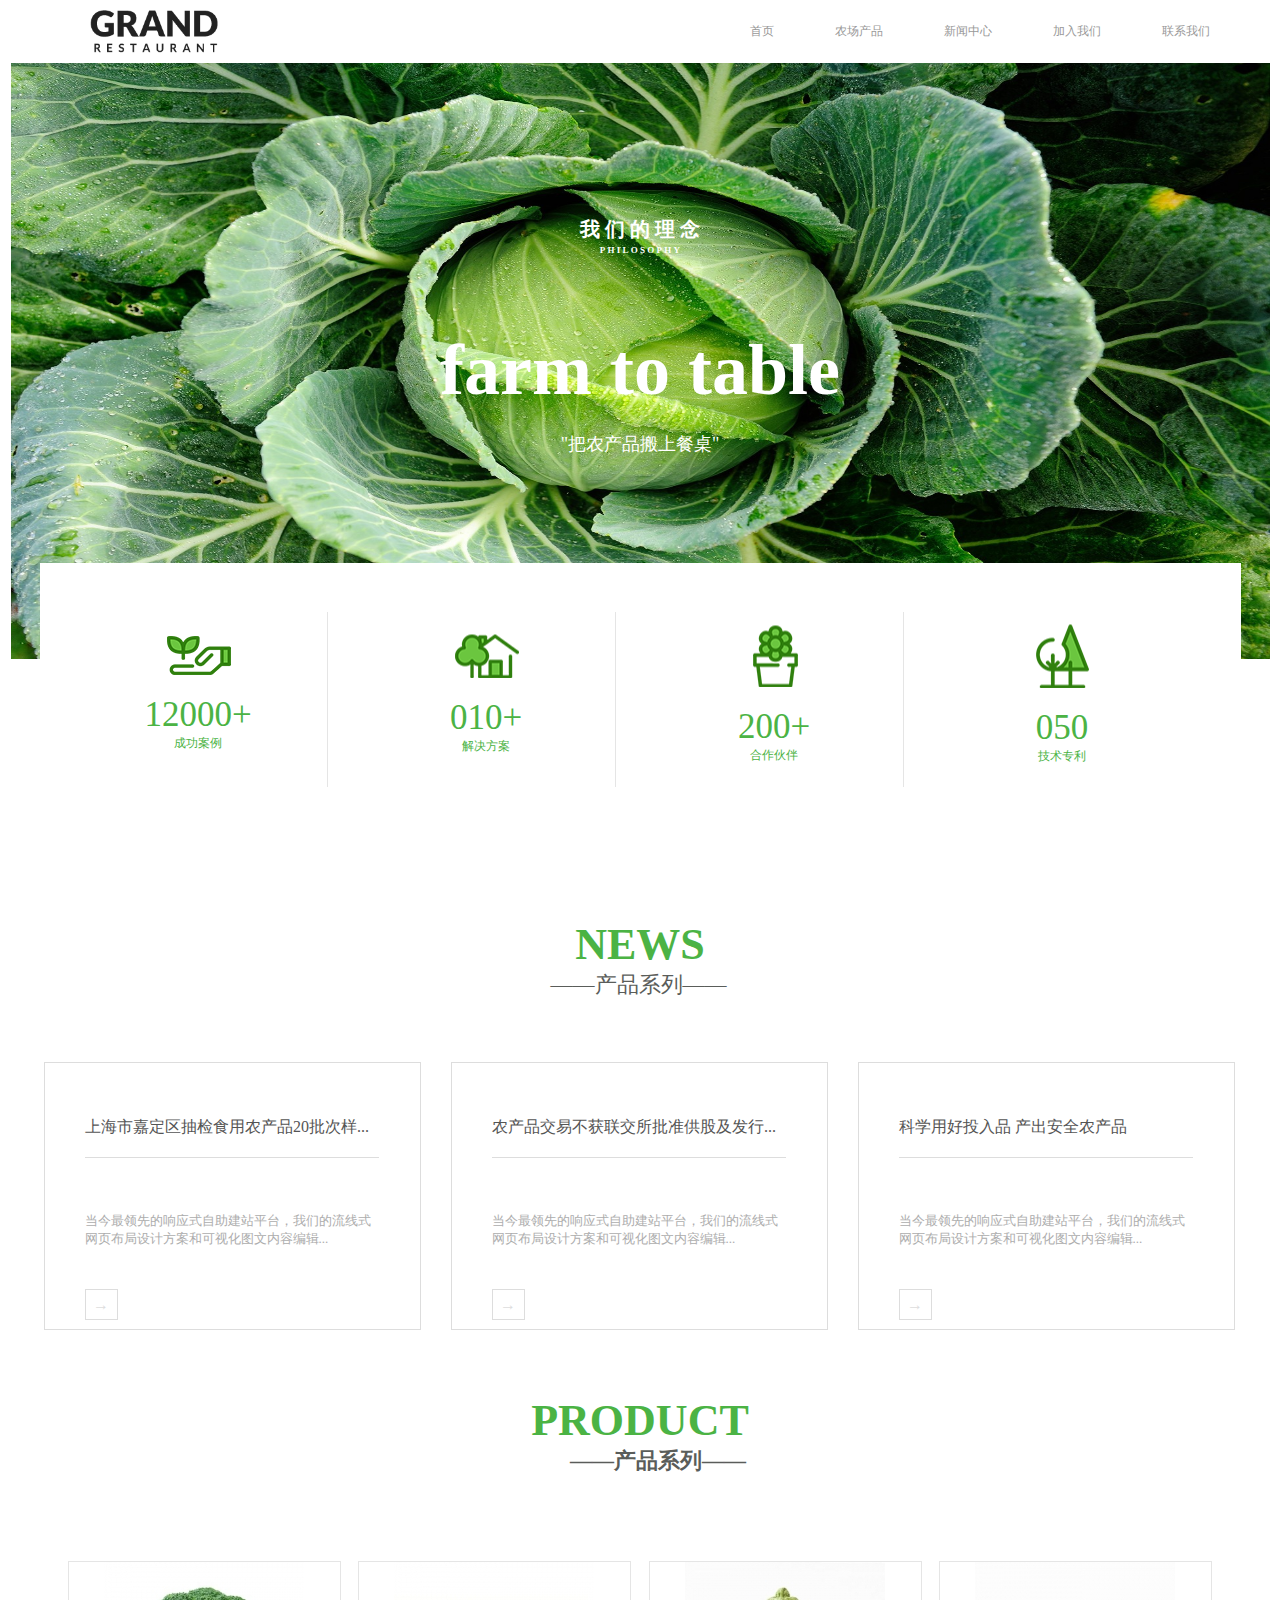
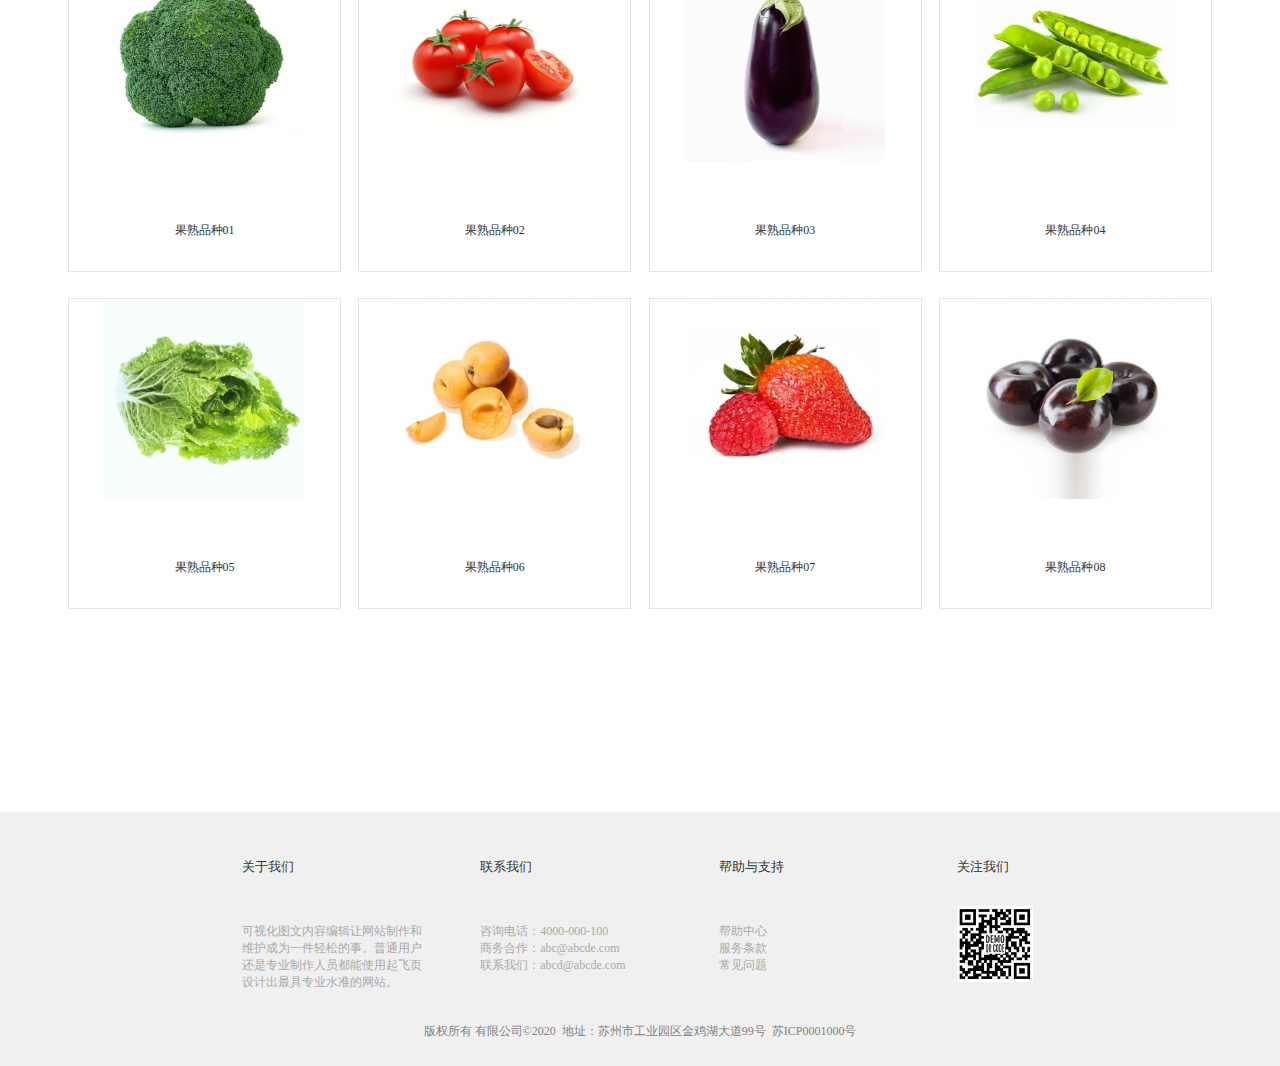
==== index.html @ 9a3c9703 "five" ====
<!doctype html>
<html lang="en">
<head>
    <meta charset="UTF-8">
    <meta name="viewport"
          content="width=device-width, user-scalable=no, initial-scale=1.0, maximum-scale=1.0, minimum-scale=1.0">
    <meta http-equiv="X-UA-Compatible" content="ie=edge">
    <title>企业站</title>
    <link rel="stylesheet" href="css/index.css">
</head>
<body>
    <header>
        <div class="head">
            <div class="head_left"></div>
            <div class="head_right">
                <ul>
                    <li>首页</li>
                    <li>农场产品</li>
                    <li>新闻中心</li>
                    <li>加入我们</li>
                    <li>联系我们</li>
                </ul>
            </div>
        </div>
        <main>
            <div class="picture">
                <div class="idea">我&nbsp;们&nbsp;的&nbsp;理&nbsp;念</div>
                <div class="word">P&nbsp;H&nbsp;I&nbsp;L&nbsp;O&nbsp;S&nbsp;O&nbsp;P&nbsp;H&nbsp;Y</div>
                <h1>farm&nbsp;to&nbsp;table</h1>
                <div class="table">"把农产品搬上餐桌"</div>
            </div>
        </main>
    </header>
    <section>
        <div class="show">
            <div class="case">
                <div class="show_1"></div>
                <div class="num">12000+</div>
                <div class="example">成功案例</div>
            </div>
            <div class="case">
                <div class="show_2"></div>
                <div class="num">010+</div>
                <div class="example">解决方案</div>
            </div>
            <div class="case">
                <div class="show_3"></div>
                <div class="num">200+</div>
                <div class="example">合作伙伴</div>
            </div>
            <div class="case case_n">
                <div class="show_4"></div>
                <div class="num">050</div>
                <div class="example">技术专利</div>
            </div>
        </div>
    </section>
    <section class="news">
        <h1>NEWS</h1>
        <p>——产品系列——</p>
        <div class="list list_1">
            <div class="area">上海市嘉定区抽检食用农产品20批次样...</div>
            <div class="produce">当今最领先的响应式自助建站平台，我们的流线式网页布局设计方案和可视化图文内容编辑...</div>
            <div class="arrow">→</div>
        </div>
        <div class="list">
            <div class="area">农产品交易不获联交所批准供股及发行...</div>
            <div class="produce">当今最领先的响应式自助建站平台，我们的流线式网页布局设计方案和可视化图文内容编辑...</div>
            <div class="arrow">→</div>
        </div>
        <div class="list">
            <div class="area">科学用好投入品&nbsp;产出安全农产品</div>
            <div class="produce">当今最领先的响应式自助建站平台，我们的流线式网页布局设计方案和可视化图文内容编辑...</div>
            <div class="arrow">→</div>
        </div>
    </section>
    <!--产品展示开始-->
        <div class="show_star">
            <h1>PRODUCT</h1>
            <h2>——产品系列——</h2>
        </div>
        <div class="product">
            <div class="product_show">
                <div class="caihua caihua"></div>
                <div class="variety">果熟品种01</div>
            </div>
            <div class="product_show">
                <div class="caihua tomato"></div>
                <div class="variety">果熟品种02</div>
            </div>
            <div class="product_show">
                <div class="caihua qiezi"></div>
                <div class="variety">果熟品种03</div>
            </div>
            <div class="product_show">
                <div class="caihua doujiao"></div>
                <div class="variety">果熟品种04</div>
            </div>
            <div class="product_show">
                <div class="caihua baicai"></div>
                <div class="variety">果熟品种05</div>
            </div>
            <div class="product_show">
                <div class="caihua taozi"></div>
                <div class="variety">果熟品种06</div>
            </div>
            <div class="product_show">
                <div class="caihua caomei"></div>
                <div class="variety">果熟品种07</div>
            </div>
            <div class="product_show">
                <div class="caihua lizi"></div>
                <div class="variety">果熟品种08</div>
            </div>
        </div>
    <!--底部开始-->
    <footer>
        <div class="base">
            <div class="base_top">
                <div class="base_box">
                    <h3>关于我们</h3>
                    <div class="content">可视化图文内容编辑让网站制作和维护成为一件轻松的事。普通用户还是专业制作人员都能使用起飞页设计出最具专业水准的网站。</div>
                </div>
                <div class="base_box">
                    <h3>联系我们</h3>
                    <div class="content">咨询电话：4000-000-100</div>
                    <div class="content1">商务合作：abc@abcde.com</div>
                    <div class="content1">联系我们：abcd@abcde.com</div>
                </div>
                <div class="base_box">
                    <h3>帮助与支持</h3>
                    <div class="content">帮助中心</div>
                    <div class="content1">服务条款</div>
                    <div class="content1">常见问题</div>
                </div>
                <div class="base_box">
                    <h3>关注我们</h3>
                    <div class="code"></div>
                </div>
            </div>
            <div class="base_bottom">版权所有&nbsp;有限公司&copy;2020&nbsp;&nbsp;地址：苏州市工业园区金鸡湖大道99号&nbsp;&nbsp;苏ICP0001000号</div>
        </div>
    </footer>
    <!--底部结束->
</body>
</html>
---- css/index.css ----
*{
    margin: 0;
    padding:0;
    list-style: none;
}
header{
    width: 100%;
    height: 63px;
    /*background: red;*/
}
.head{
    width: 1259px;
    height: 63px;
    /*background: greenyellow;*/
    margin: 0 auto;
    display: flex;
    justify-content:space-between;
}
.head_left{
    width: 207px;
    height: 63px;
    background: url("../img/word.png") no-repeat center;
    background-size: 128px 43px;
    margin-left: 40px;
}
.head_right{
    width:500px;
    height: 63px;
    /*background: cyan;*/
    margin-right: 40px;
    display: flex;
    justify-content: center;
    align-items: center;
}
li{
    font-size: 12px;
    color: #999999;
    float: left;
    margin-right: 61px;
}
li:last-child{
    margin-right: 0;
}
li:hover{
    color: #4bb344;
    cursor:pointer;
}
main{
    width: 100%;
    height: 596px;
}
main>.picture{
    width: 1259px;
    height: 596px;
    background: url("../img/cai.jpg") no-repeat center;
    background-size: 1259px 596px;
    margin: 0 auto;
    overflow: hidden;
}
.idea{
    width: 100%;
    height: 20px;
    color: #fff;
    font-weight:bold;
    font-size: 20px;
    margin-top:153px;
    text-align: center;
}
.word{
    width: 100%;
    height: 9px;
    color: #fff;
    font-weight: bold;
    font-size: 9px;
    text-align: center;
    margin-top:9px;
}
main>div>h1{
    width: 100%;
    height: 72px;
    color: #fff;
    text-align: center;
    font-size: 72px;
    margin-top:75px;
}
.table{
    width: 100%;
    height: 18px;
    color: #fff;
    font-size: 18px;
    text-align: center;
    margin-top:31px;
}
section{
    width: 100%;
    height: 269px;
    /*background: yellow;*/
    margin-top: 500px;
}
.show{
    width: 1201px;
    height: 269px;
    background:#fff;
    margin: 0 auto;
    animation: translateY 2s forwards;
}
@keyframes translateY{
    from{
        transform: translateY(80px);
    }
    to{
        transform: translateY(-80px);
    }
}
.case{
    width: 257px ;
    height: 175px;
    border-right:1px solid #e5e5e5;
    margin-top: 49px;
    overflow: hidden;
    float: left;
    margin-left:30px;
    transition: all 1s;
}
.case:hover{
    transform: translateY(-5px);
}
.show_1{
    height: 39px;
    background:url("../img/shou.png") no-repeat center;
    margin-top: 24px;
    text-align: center;
    line-height: 175px;
}
.num{
    font-size: 35px;
    color: #4bb344;
    text-align: center;
    margin-top: 20px;
}
.example{
    font-size: 12px;
    color: #4bb344;
    text-align: center;
}
.show_2{
    height: 44px;
    background: url("../img/fangzi.png") no-repeat center;
    margin-top: 22px;
}
.show_3{
    height: 62px;
    background: url("../img/hua.png") no-repeat center;
    margin-top: 13px;
}
.show_4{
    height: 64px;
    background: url("../img/no.png") no-repeat center;
    margin-top: 12px;
}
.case_n{
    border-right: 0;
}
.news{
    width: 1259px;
    height: 563px;
    /*background: #999999;*/
    margin: 0 auto;
    overflow: hidden;
}
section>h1{
    font-size: 44px;
    color: #4bb344;
    margin-top: 87px;
    text-align: center;
}
section>p{
    font-size: 22px;
    color: #5a5d5a;
    font-weight: normal;
    margin-left: 540px;
}
.list{
    width: 375px;
    height: 266px;
    border: 1px solid #dddddd;
    margin-right: 30px;
    margin-top: 62px;
    float: left;
}
.list_1{
    margin-left: 33px;
}
.area{
    width: 294px;
    height: 40px;
    border-bottom: 1px solid #dddddd;
    margin: 54px auto;
    font-size: 16px;
    color: #555555;
}
.produce{
    width: 294px;
    height: 37px;
    font-size: 13px;
    margin-left: 40px;
    color: #adadad;
}
.arrow{
    width: 31px;
    height: 29px;
    border: 1px solid #dddddd;
    margin-left: 40px;
    margin-top: 40px;
    text-align: center;
    line-height: 29px;
    color: #dddddd;
}
.list:hover {
    border: 1px solid #999999;
    color: #4bb344;
}
.area:hover{
    color: #4bb344;
    cursor: pointer;
}
.arrow:hover{
    border: 1px solid #4bb344;
    color: #4bb344;
    cursor: pointer;
}
.show_star{
    width: 100%;
    height: 166px;
}
div>h1{
    font-size: 44px;
    color: #4bb344;
    text-align: center;
}
div>h2{
    font-size: 22px;
    color: #5a5d5a;
    margin-left: 570px;
}
.product{
    width: 1144px;
    height: 648px;
    /*background: yellow;*/
    display: flex;
    flex-wrap: wrap;
    justify-content:space-between;
    margin: 0 auto;
}
.product_show{
    width: 271px;
    height: 309px;
    border: 1px solid #e5e5e5;
    /*background: #4bb344;*/
    margin-bottom: 26px;
    animation: translateY 1s;
}
@keyframes translateY {
    from{
        transform: translateY(100px);
    }
    to{
        transform: translateY(-100px);
    }
}
.caihua{
    width: 200px;
    height: 200px;
    background: url("../img/caihua.jpg") no-repeat center;
    margin-left: 35px;
}
.variety{
    font-size: 12px;
    color: #333;
    margin-top: 60px;
    text-align: center;
}
.tomato{
    background: url("../img/tomato.jpg") no-repeat center;
}
.qiezi{
    background: url("../img/qiezi.jpg") no-repeat center;
}
.doujiao{
    background: url("../img/doujiao.jpg") no-repeat center;
}
.baicai{
    background: url("../img/baicai.jpg") no-repeat center;
}
.taozi{
    background: url("../img/tao.jpg") no-repeat center;
}
.caomei {
    background: url("../img/caomei.jpg") no-repeat center;
}
.lizi{
    background: url("../img/lizi.jpg") no-repeat center;
}
footer{
    width: 100%;
    height: 254px;
    background: #f0f0f0;
    margin-top: 203px;
}
.base{
    width: 797px;
    height: 254px;
    /*background: #999999;*/
    margin: 0 auto;
}
.base_top{
    width: 897px;
    height: 138px;
    /*background: cyan;*/
    display: flex;
    justify-content: space-between;
}
.base_box{
    width: 181px;
    height: 138px;
    margin-top: 46px;
    /*background: #4bb344;*/
}
h3{
    font-size: 13px;
    color:#333;
    font-weight:normal;
}
.content{
    font-size: 12px;
    color: #a9a9a9;
    margin-top: 47px;
}
.content1{
    font-size: 12px;
    color:#a9a9a9 ;
}
.code{
    width: 76px;
    height: 76px;
    background: url("../img/erweima.jpg") no-repeat center;
    background-size: 76px 76px;
    margin-top: 30px;
}
.base_bottom{
    height: 16px;
    font-size: 12px;
    color: #808080;
    margin-top: 73px;
    text-align: center;
}
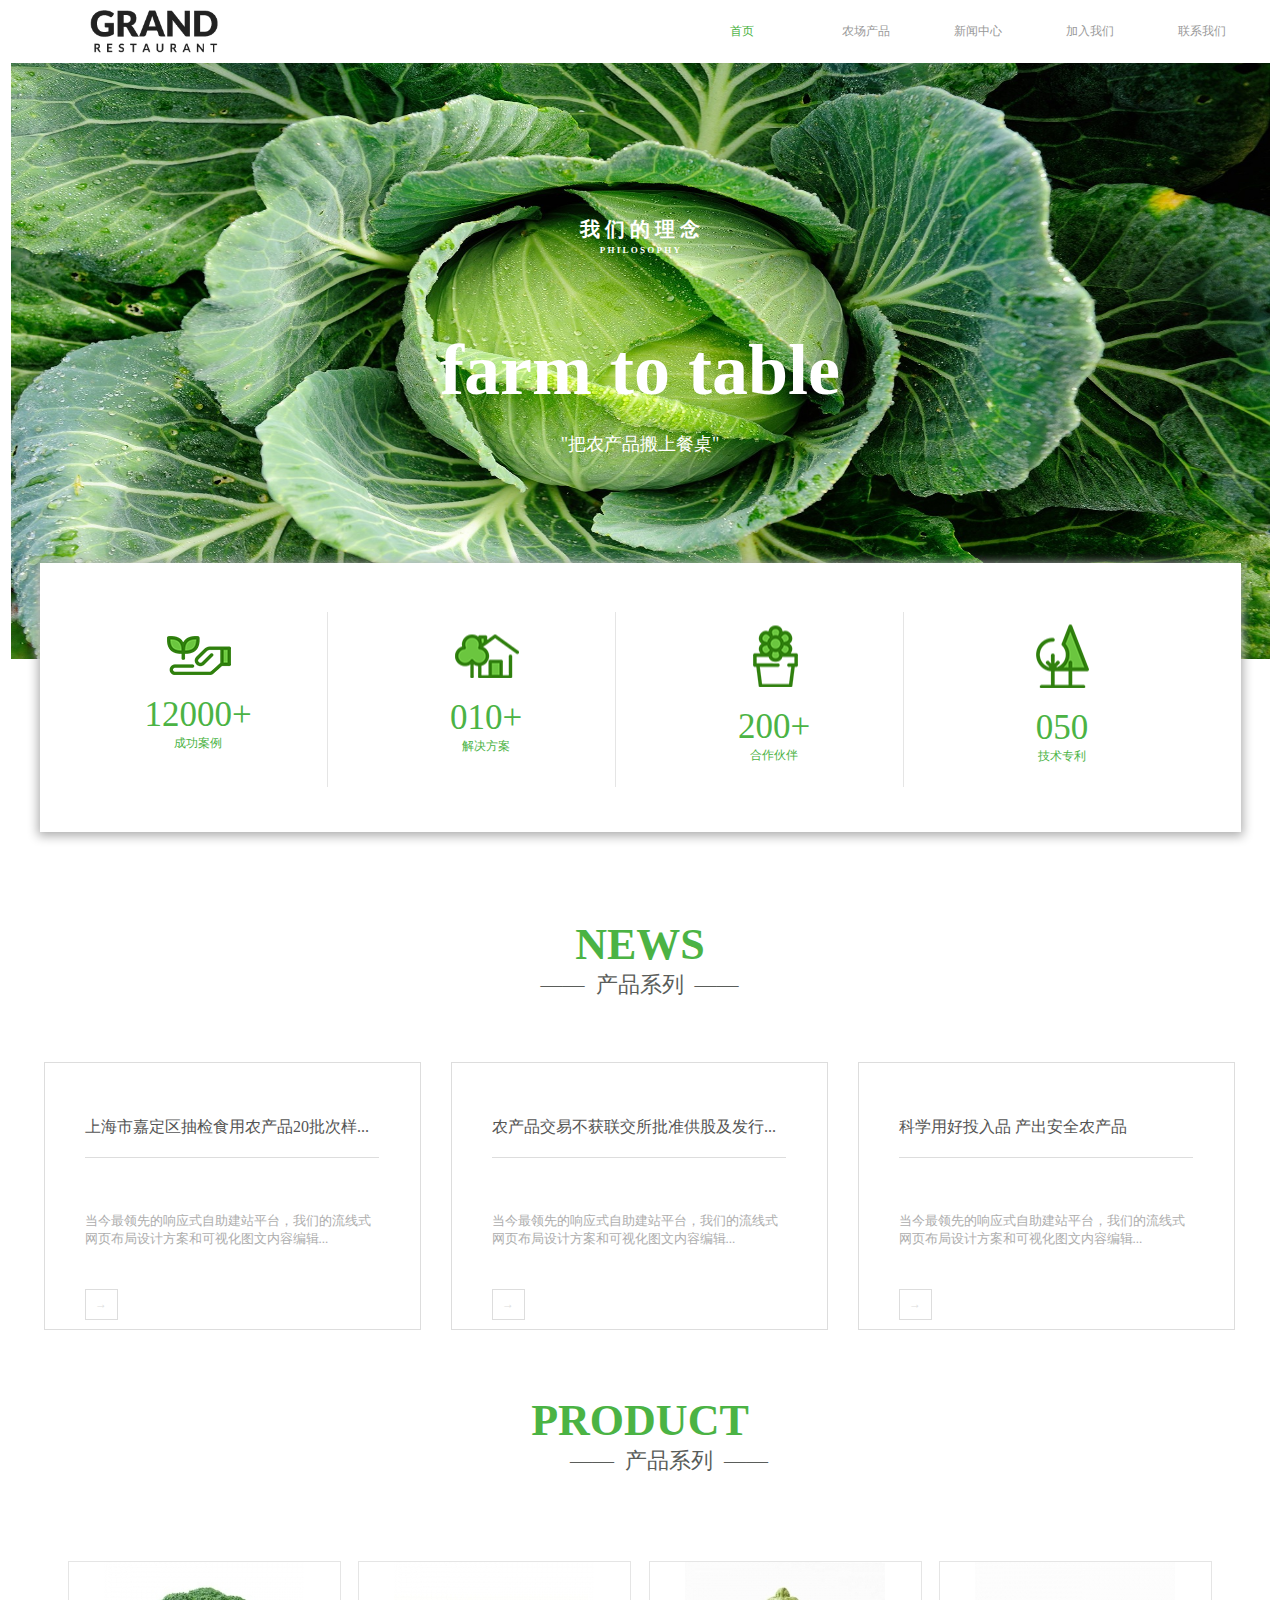
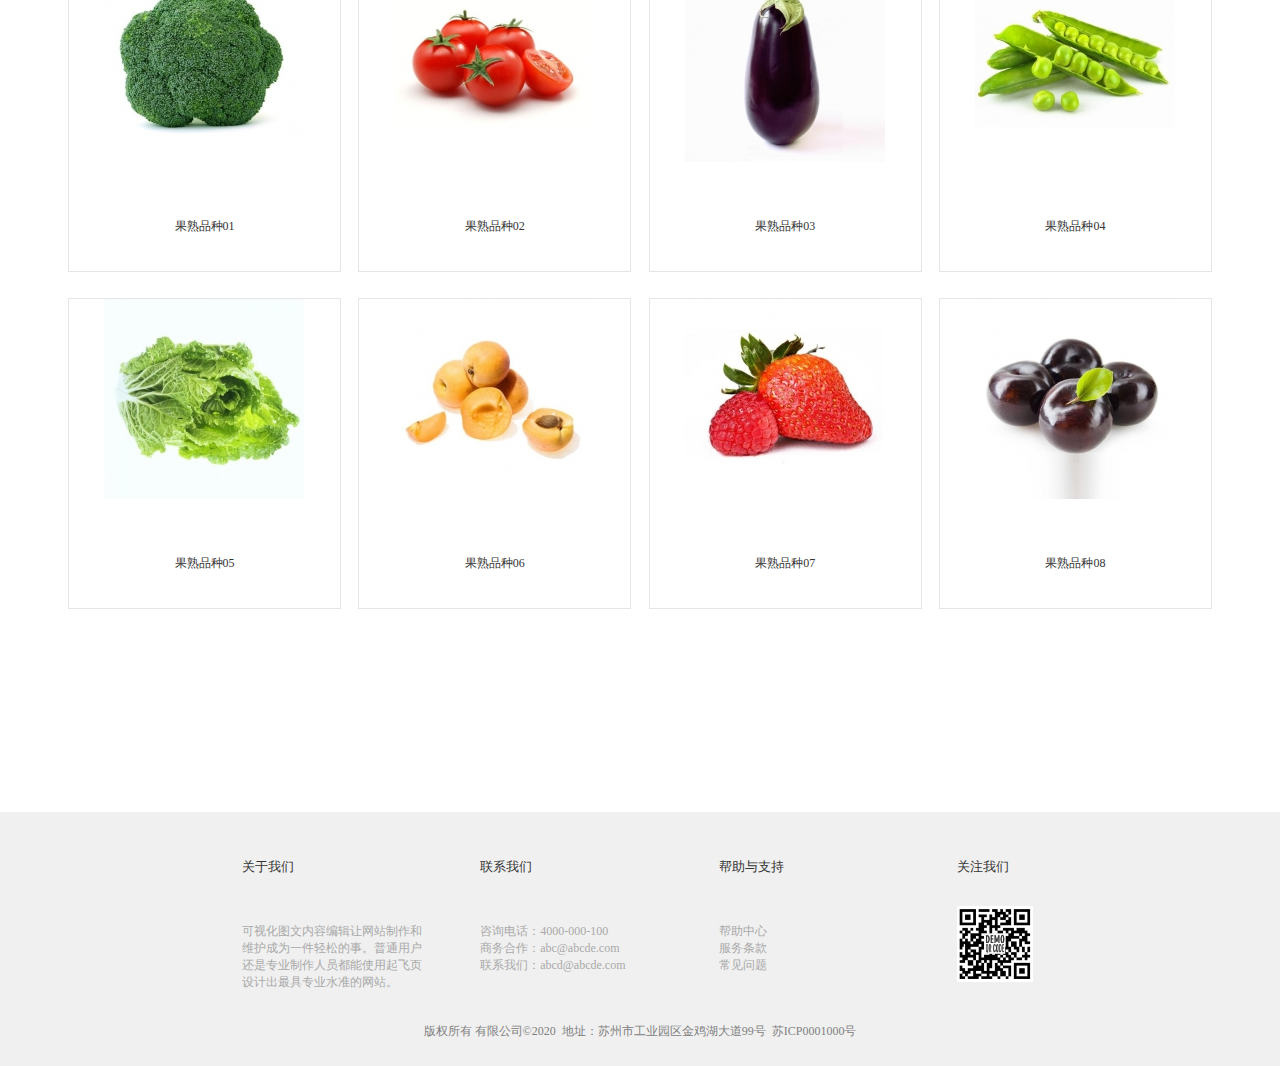
==== commit 84fcc485: "five" ====
--- a/index.html
+++ b/index.html
@@ -13,13 +13,11 @@
         <div class="head">
             <div class="head_left"></div>
             <div class="head_right">
-                <ul>
-                    <li>首页</li>
-                    <li>农场产品</li>
-                    <li>新闻中心</li>
-                    <li>加入我们</li>
-                    <li>联系我们</li>
-                </ul>
+                    <a class="page first">首页</a>
+                    <a href="farm.html" class="first">农场产品</a>
+                    <a href="news.html" class="first">新闻中心</a>
+                    <a href="join.html" class="first">加入我们</a>
+                    <a href="call.html" class="first">联系我们</a>
             </div>
         </div>
         <main>
@@ -57,59 +55,59 @@
     </section>
     <section class="news">
         <h1>NEWS</h1>
-        <p>——产品系列——</p>
-        <div class="list list_1">
+        <p>——&nbsp;&nbsp;产品系列&nbsp;&nbsp;——</p>
+        <a href="news_1.html" class="list list_1">
             <div class="area">上海市嘉定区抽检食用农产品20批次样...</div>
             <div class="produce">当今最领先的响应式自助建站平台，我们的流线式网页布局设计方案和可视化图文内容编辑...</div>
             <div class="arrow">→</div>
-        </div>
-        <div class="list">
+        </a>
+        <a href="news_2.html" class="list">
             <div class="area">农产品交易不获联交所批准供股及发行...</div>
             <div class="produce">当今最领先的响应式自助建站平台，我们的流线式网页布局设计方案和可视化图文内容编辑...</div>
             <div class="arrow">→</div>
-        </div>
-        <div class="list">
+        </a>
+        <a href="news_3.html" class="list">
             <div class="area">科学用好投入品&nbsp;产出安全农产品</div>
             <div class="produce">当今最领先的响应式自助建站平台，我们的流线式网页布局设计方案和可视化图文内容编辑...</div>
             <div class="arrow">→</div>
-        </div>
+        </a>
     </section>
     <!--产品展示开始-->
         <div class="show_star">
             <h1>PRODUCT</h1>
-            <h2>——产品系列——</h2>
+            <h2>——&nbsp;&nbsp;产品系列&nbsp;&nbsp;——</h2>
         </div>
         <div class="product">
             <div class="product_show">
-                <div class="caihua caihua"></div>
+                <a class="caihua"></a>
                 <div class="variety">果熟品种01</div>
             </div>
             <div class="product_show">
-                <div class="caihua tomato"></div>
+                <a class="caihua tomato"></a>
                 <div class="variety">果熟品种02</div>
             </div>
             <div class="product_show">
-                <div class="caihua qiezi"></div>
+                <a class="caihua qiezi"></a>
                 <div class="variety">果熟品种03</div>
             </div>
             <div class="product_show">
-                <div class="caihua doujiao"></div>
+                <a class="caihua doujiao"></a>
                 <div class="variety">果熟品种04</div>
             </div>
             <div class="product_show">
-                <div class="caihua baicai"></div>
+                <a class="caihua baicai"></a>
                 <div class="variety">果熟品种05</div>
             </div>
             <div class="product_show">
-                <div class="caihua taozi"></div>
+                <a class="caihua taozi"></a>
                 <div class="variety">果熟品种06</div>
             </div>
             <div class="product_show">
-                <div class="caihua caomei"></div>
+                <a class="caihua caomei"></a>
                 <div class="variety">果熟品种07</div>
             </div>
             <div class="product_show">
-                <div class="caihua lizi"></div>
+                <a class="caihua lizi"></a>
                 <div class="variety">果熟品种08</div>
             </div>
         </div>
@@ -123,7 +121,7 @@
                 </div>
                 <div class="base_box">
                     <h3>联系我们</h3>
-                    <div class="content">咨询电话：4000-000-100</div>
+                    <div class="content content2">咨询电话：4000-000-100</div>
                     <div class="content1">商务合作：abc@abcde.com</div>
                     <div class="content1">联系我们：abcd@abcde.com</div>
                 </div>
--- a/css/index.css
+++ b/css/index.css
@@ -2,6 +2,7 @@
     margin: 0;
     padding:0;
     list-style: none;
+    text-decoration: none;
 }
 header{
     width: 100%;
@@ -29,21 +30,28 @@
     /*background: cyan;*/
     margin-right: 40px;
     display: flex;
-    justify-content: center;
-    align-items: center;
-}
-li{
+    justify-content: space-between;
+}
+.first{
+    /*width: 56px;*/
+    height: 13px;
+    line-height: 63px;
+}
+a{
     font-size: 12px;
     color: #999999;
     float: left;
     margin-right: 61px;
 }
-li:last-child{
+a:last-child{
     margin-right: 0;
 }
-li:hover{
+a:hover{
     color: #4bb344;
     cursor:pointer;
+}
+.page{
+   color: #4bb344;
 }
 main{
     width: 100%;
@@ -103,13 +111,14 @@
     background:#fff;
     margin: 0 auto;
     animation: translateY 2s forwards;
+    box-shadow:0 2px 10px 2px #adadad;
 }
 @keyframes translateY{
     from{
-        transform: translateY(80px);
+        transform: translateY(50px);
     }
     to{
-        transform: translateY(-80px);
+        transform: translateY(-50px);
     }
 }
 .case{
@@ -124,6 +133,7 @@
 }
 .case:hover{
     transform: translateY(-5px);
+    cursor: pointer;
 }
 .show_1{
     height: 39px;
@@ -178,7 +188,7 @@
     font-size: 22px;
     color: #5a5d5a;
     font-weight: normal;
-    margin-left: 540px;
+    margin-left: 530px;
 }
 .list{
     width: 375px;
@@ -191,6 +201,10 @@
 .list_1{
     margin-left: 33px;
 }
+a{
+    width: 294px;
+    height: 40px;
+}
 .area{
     width: 294px;
     height: 40px;
@@ -216,15 +230,15 @@
     line-height: 29px;
     color: #dddddd;
 }
-.list:hover {
+.list:hover{
     border: 1px solid #999999;
-    color: #4bb344;
-}
-.area:hover{
-    color: #4bb344;
-    cursor: pointer;
-}
-.arrow:hover{
+    cursor: pointer;
+}
+.list:hover .area{
+    color: #4bb344;
+    cursor: pointer;
+}
+.list:hover .arrow{
     border: 1px solid #4bb344;
     color: #4bb344;
     cursor: pointer;
@@ -242,6 +256,11 @@
     font-size: 22px;
     color: #5a5d5a;
     margin-left: 570px;
+    font-weight: normal;
+}
+a{
+    width: 1144px;
+    height: 648px;
 }
 .product{
     width: 1144px;
@@ -258,14 +277,13 @@
     border: 1px solid #e5e5e5;
     /*background: #4bb344;*/
     margin-bottom: 26px;
-    animation: translateY 1s;
-}
-@keyframes translateY {
+}
+@keyframes rotate {
     from{
-        transform: translateY(100px);
+        transform: rotate(60deg);
     }
     to{
-        transform: translateY(-100px);
+        transform: rotate(360deg);
     }
 }
 .caihua{
@@ -273,11 +291,20 @@
     height: 200px;
     background: url("../img/caihua.jpg") no-repeat center;
     margin-left: 35px;
+    animation: rotate 2s;
+}
+.caihua:hover{
+    transform: scale(1.1,1.1);
+    cursor: pointer;
 }
 .variety{
+    width: 70px;
+    height: 12px;
+    /*background: #4bb344;*/
+    display: block;
     font-size: 12px;
     color: #333;
-    margin-top: 60px;
+    margin:256px auto;
     text-align: center;
 }
 .tomato{
@@ -340,6 +367,10 @@
     font-size: 12px;
     color:#a9a9a9 ;
 }
+.content2:hover{
+    color: lime;
+    cursor: pointer;
+}
 .code{
     width: 76px;
     height: 76px;
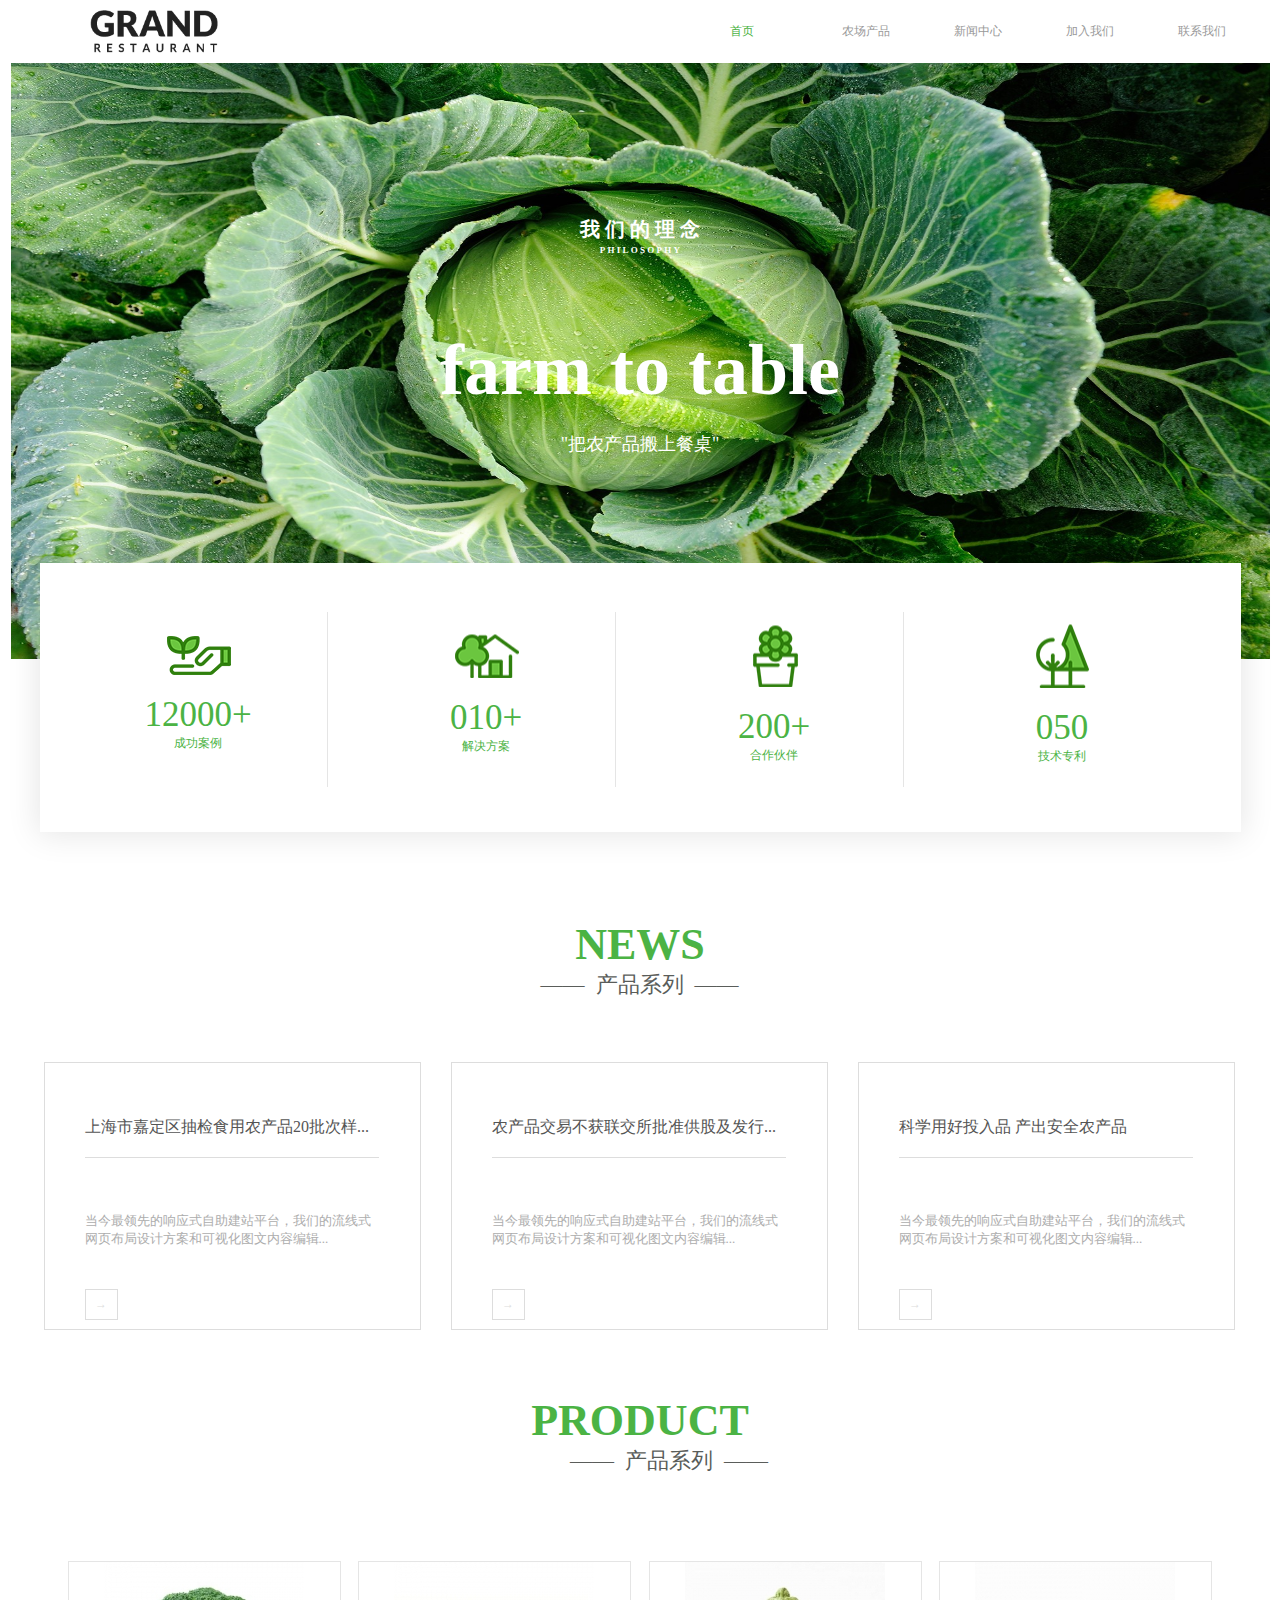
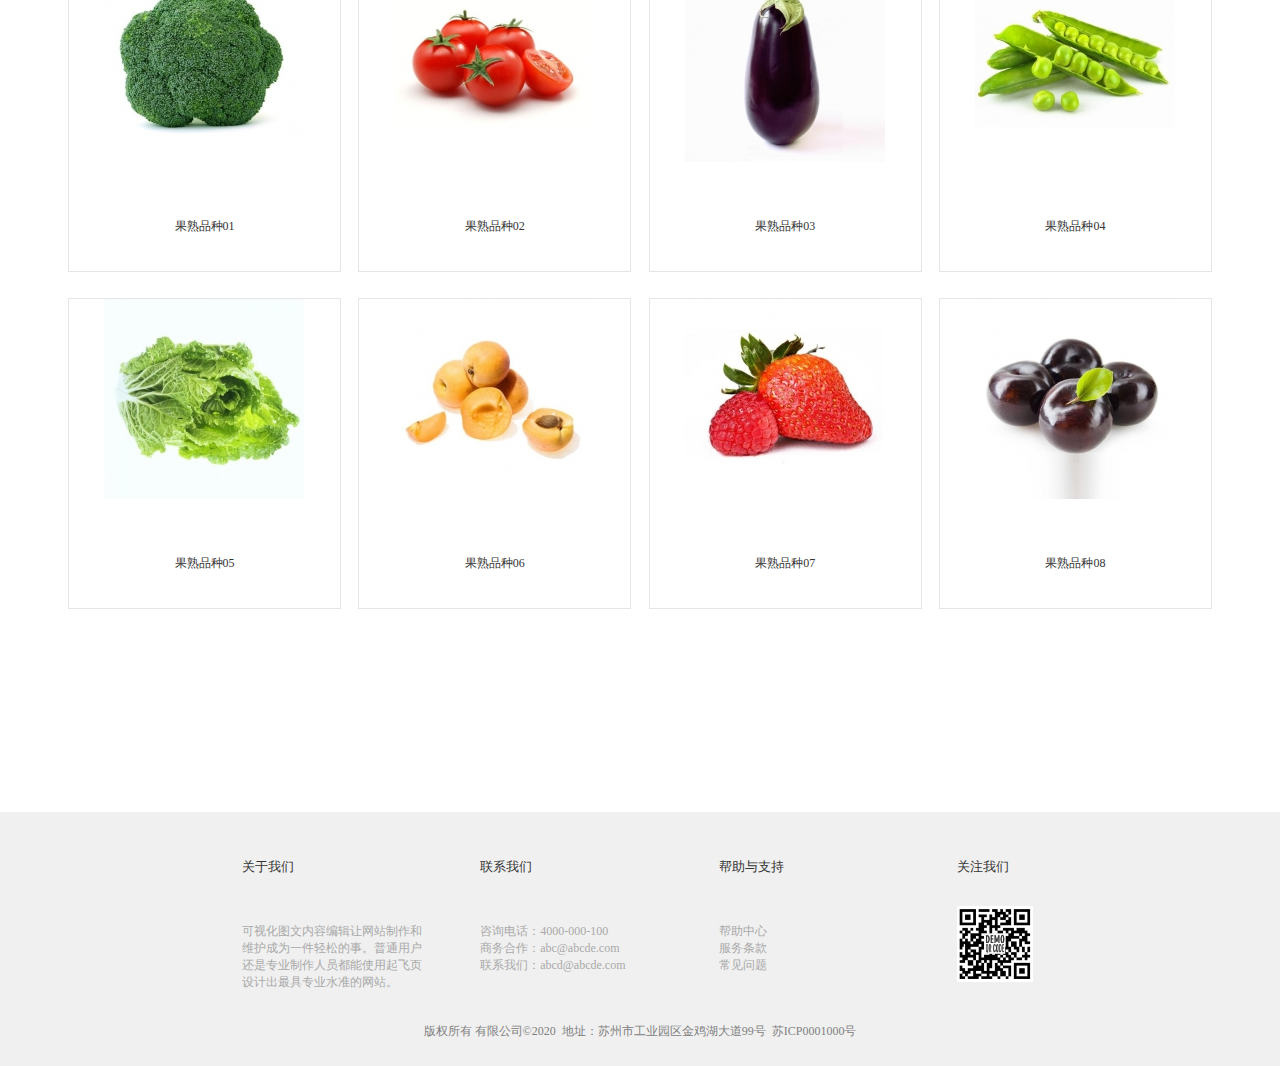
==== commit 642ebe0a: "three" ====
--- a/index.html
+++ b/index.html
@@ -79,35 +79,35 @@
         </div>
         <div class="product">
             <div class="product_show">
-                <a class="caihua"></a>
+                <a href="fram_1.html" class="caihua"></a>
                 <div class="variety">果熟品种01</div>
             </div>
             <div class="product_show">
-                <a class="caihua tomato"></a>
+                <a href="fram_1.html" class="caihua tomato"></a>
                 <div class="variety">果熟品种02</div>
             </div>
             <div class="product_show">
-                <a class="caihua qiezi"></a>
+                <a href="fram_1.html" class="caihua qiezi"></a>
                 <div class="variety">果熟品种03</div>
             </div>
             <div class="product_show">
-                <a class="caihua doujiao"></a>
+                <a href="fram_1.html" class="caihua doujiao"></a>
                 <div class="variety">果熟品种04</div>
             </div>
             <div class="product_show">
-                <a class="caihua baicai"></a>
+                <a href="fram_1.html" class="caihua baicai"></a>
                 <div class="variety">果熟品种05</div>
             </div>
             <div class="product_show">
-                <a class="caihua taozi"></a>
+                <a href="fram_1.html" class="caihua taozi"></a>
                 <div class="variety">果熟品种06</div>
             </div>
             <div class="product_show">
-                <a class="caihua caomei"></a>
+                <a href="fram_1.html" class="caihua caomei"></a>
                 <div class="variety">果熟品种07</div>
             </div>
             <div class="product_show">
-                <a class="caihua lizi"></a>
+                <a href="fram_1.html" class="caihua lizi"></a>
                 <div class="variety">果熟品种08</div>
             </div>
         </div>
--- a/css/index.css
+++ b/css/index.css
@@ -111,7 +111,7 @@
     background:#fff;
     margin: 0 auto;
     animation: translateY 2s forwards;
-    box-shadow:0 2px 10px 2px #adadad;
+    box-shadow:0 1px 30px 2px rgba(0,0,0,0.1);
 }
 @keyframes translateY{
     from{
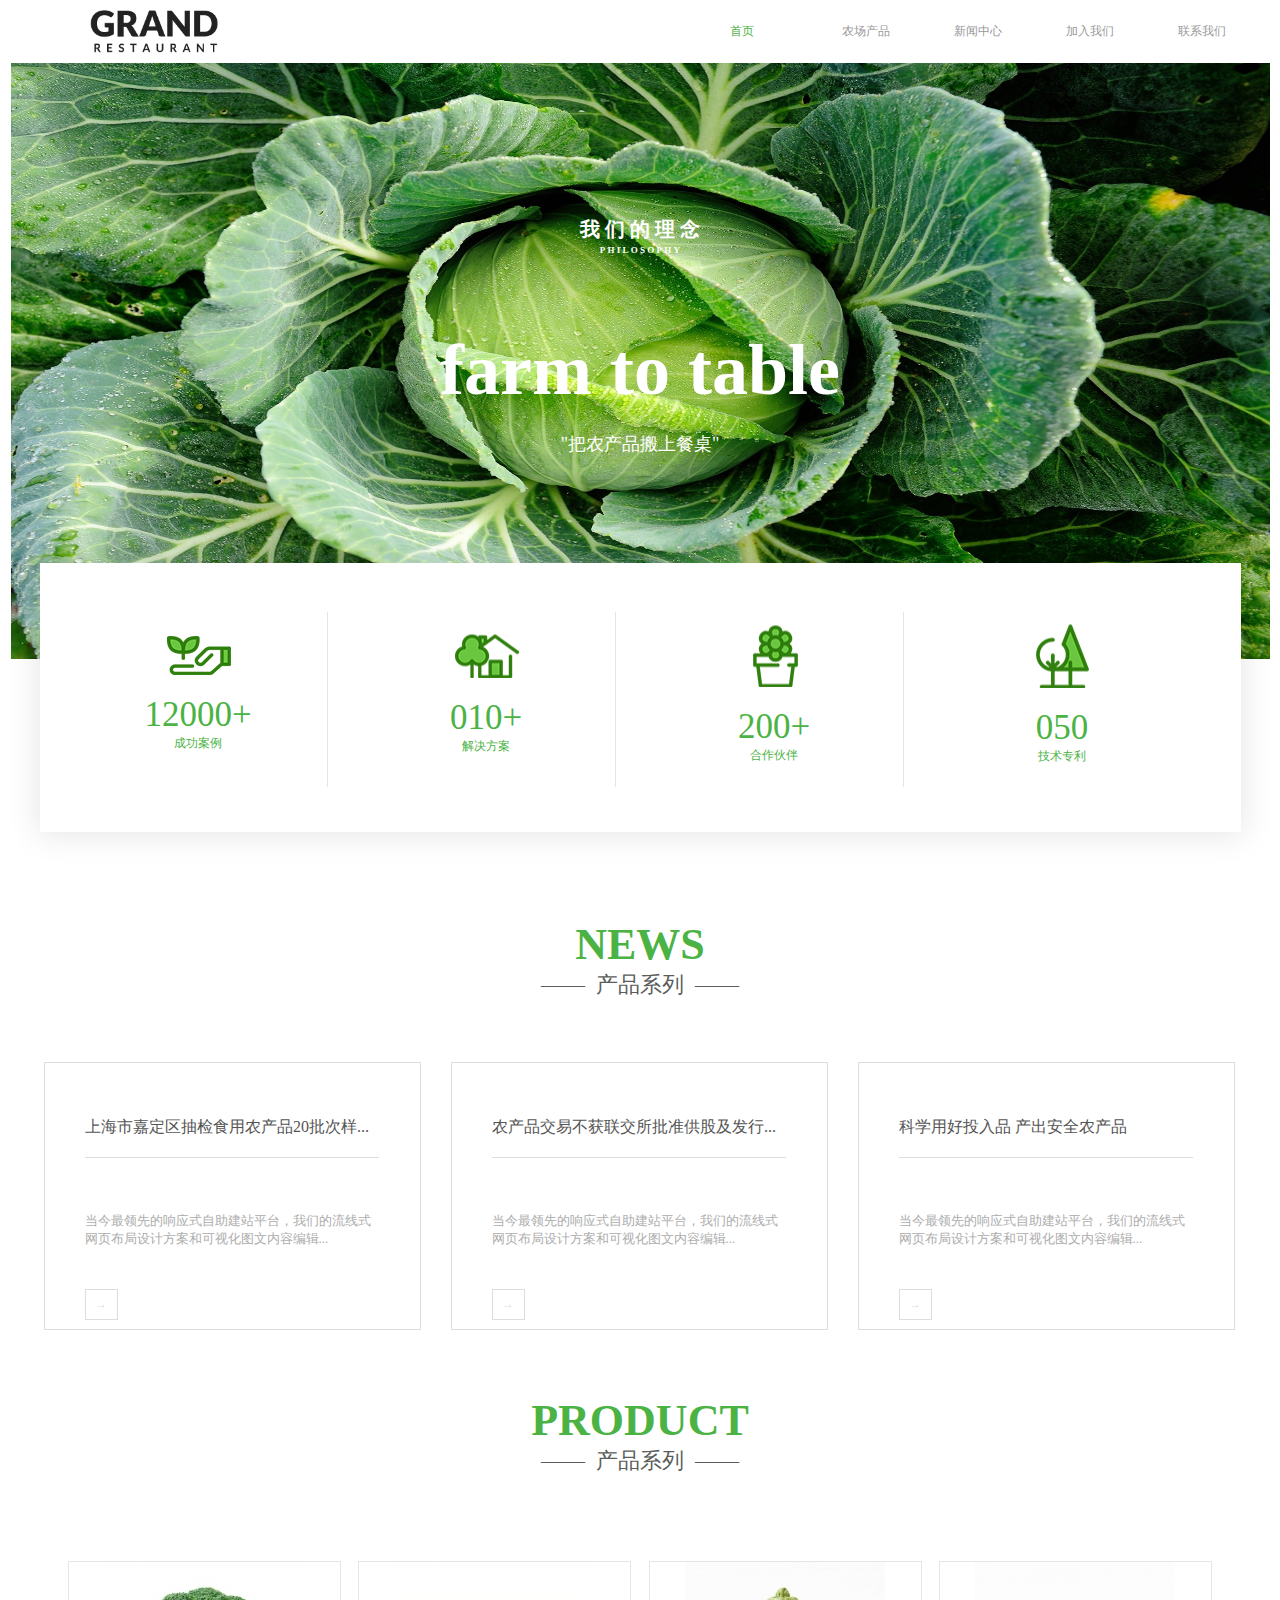
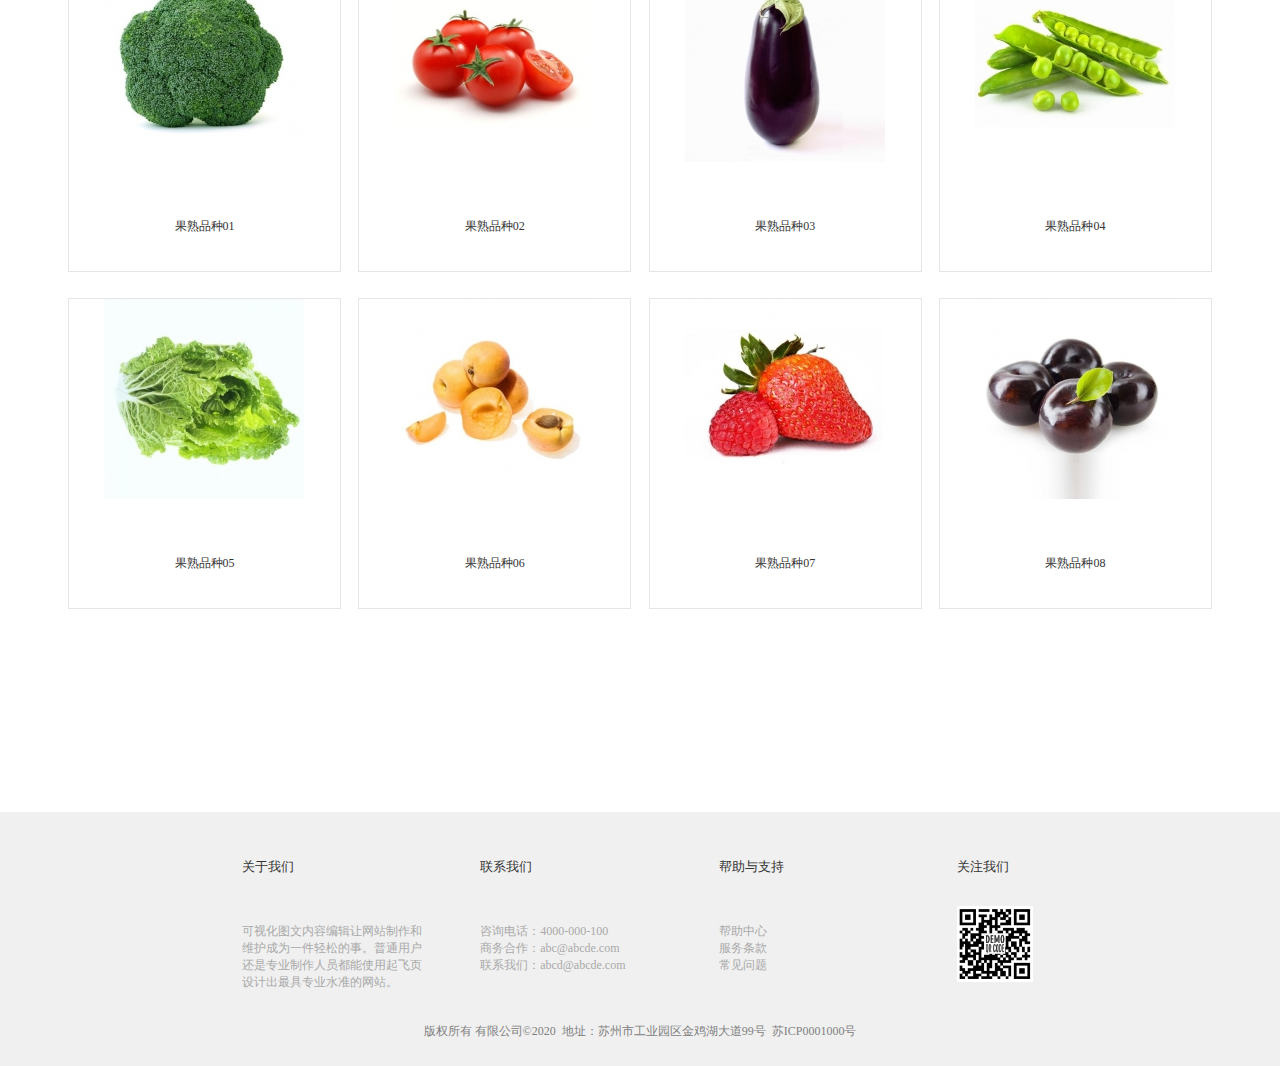
==== commit 63de6fcd: "yxj" ====
--- a/index.html
+++ b/index.html
@@ -73,6 +73,7 @@
         </a>
     </section>
     <!--产品展示开始-->
+    <section class="reveal">
         <div class="show_star">
             <h1>PRODUCT</h1>
             <h2>——&nbsp;&nbsp;产品系列&nbsp;&nbsp;——</h2>
@@ -111,6 +112,7 @@
                 <div class="variety">果熟品种08</div>
             </div>
         </div>
+    </section>
     <!--底部开始-->
     <footer>
         <div class="base">
--- a/css/index.css
+++ b/css/index.css
@@ -179,16 +179,18 @@
     overflow: hidden;
 }
 section>h1{
+    width: 100%;
     font-size: 44px;
     color: #4bb344;
     margin-top: 87px;
     text-align: center;
 }
 section>p{
+    width: 100%;
     font-size: 22px;
     color: #5a5d5a;
     font-weight: normal;
-    margin-left: 530px;
+    text-align: center;
 }
 .list{
     width: 375px;
@@ -243,19 +245,26 @@
     color: #4bb344;
     cursor: pointer;
 }
+.reveal{
+    width: 1144px;
+    height:814px ;
+    margin: 0 auto;
+}
 .show_star{
     width: 100%;
     height: 166px;
 }
 div>h1{
+    width: 100%;
     font-size: 44px;
     color: #4bb344;
     text-align: center;
 }
 div>h2{
+    width: 100%;
     font-size: 22px;
     color: #5a5d5a;
-    margin-left: 570px;
+    text-align: center;
     font-weight: normal;
 }
 a{
@@ -269,7 +278,6 @@
     display: flex;
     flex-wrap: wrap;
     justify-content:space-between;
-    margin: 0 auto;
 }
 .product_show{
     width: 271px;
@@ -277,6 +285,10 @@
     border: 1px solid #e5e5e5;
     /*background: #4bb344;*/
     margin-bottom: 26px;
+    overflow: hidden;
+}
+.product_show:hover{
+    border: 1px solid #4bb344;
 }
 @keyframes rotate {
     from{
